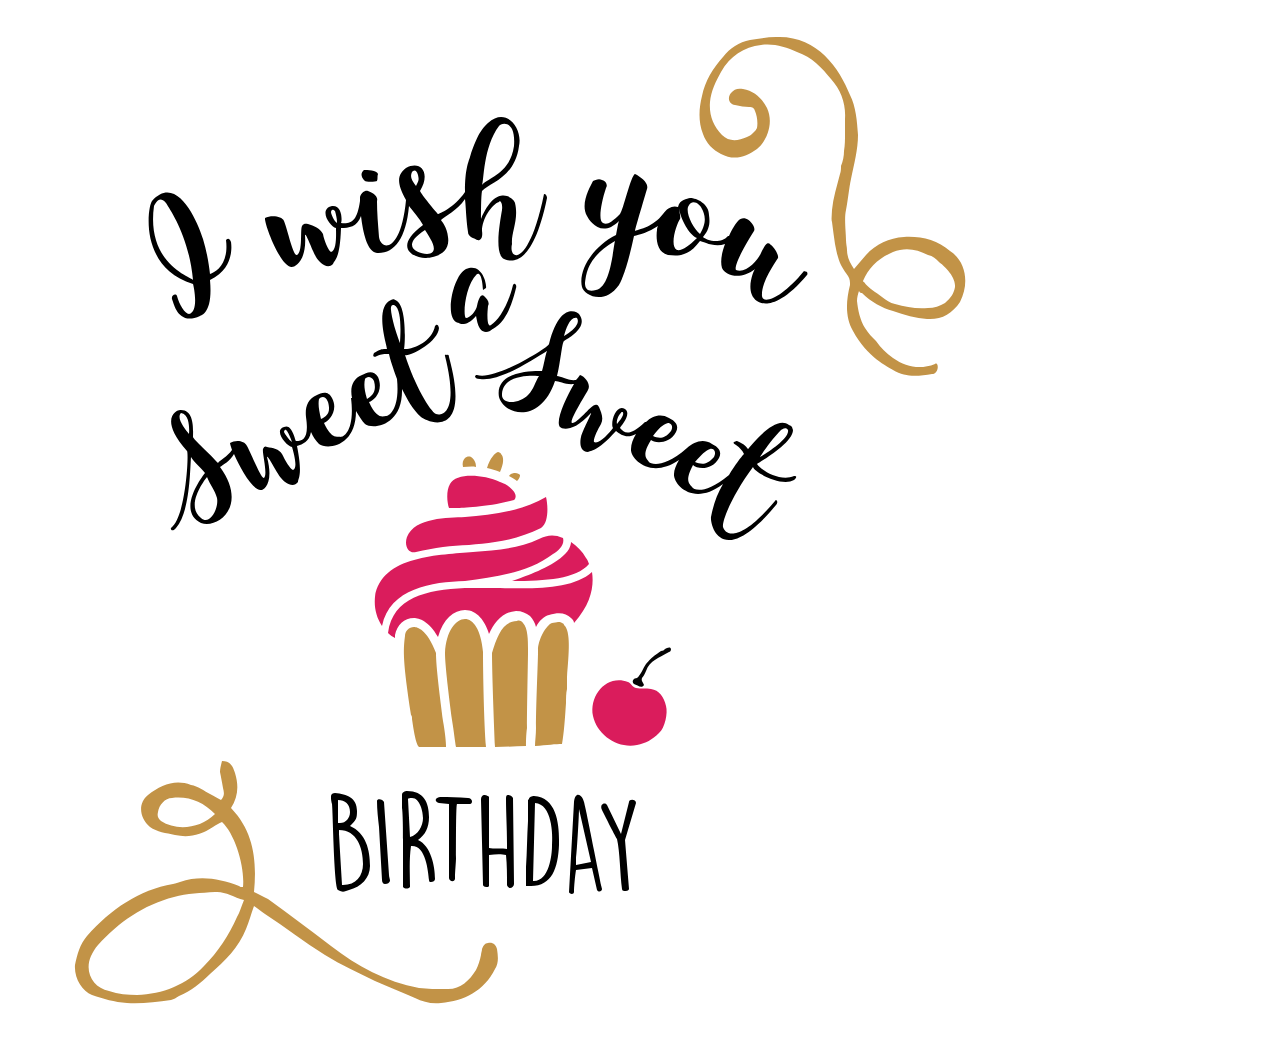
==== anim/index.html @ c89a93e7 "Create index.html" ====
<!DOCTYPE html> 
<html>
    <head>  
        <link href="main.css" rel="stylesheet">
        <meta name="viewport" content="width=device-width, initial-scale=1.0">
        <meta http-equiv="X-UA-Compatible" content="ie=edge">
        <script>setTimeout(function(){ window.location.replace("https://kdbday.github.io/HBD/final/"); }, 8000);</script>
        <title>Happy Birthday Kuldeep!</title>
    </head>
    <body>
<?xml version="1.0" standalone="no"?><!-- Generator: Gravit.io --><svg xmlns="http://www.w3.org/2000/svg" xmlns:xlink="http://www.w3.org/1999/xlink" id="root" style="isolation:isolate" viewBox="0 0 1024 1024" width="1024" height="1024"><g id="I_Wish_You_A_Swwet_Sweet_Bithday_SVG">
  <g id="null">
    <path id="i" d=" M 218 232 C 221 256 208 264 202 266 C 201 257 199 244 195 231 C 191 218 170 164 144 193 C 140 198 130 259 185 276 C 186 279 191 304 181 306 C 177 306 171 296 169 288 C 168 285 163 287 164 291 C 166 296 170 318 192 308 C 194 307 205 304 202 272 C 228 260 223 234 223 234 C 221 228 218 232 218 232 Z  M 185 272 C 183 269 138 256 146 198 C 148 195 151 187 158 195 C 163 203 181 229 185 272 Z " fill="rgb(0,0,0)"/>
    <path id="dot" d=" M 369 173 C 370 171 369 168 370 166 C 369 162 359 162 356 162 C 356 162 350 166 357 173 C 357 174 368 174 369 173 Z " fill="rgb(0,0,0)"/>
    <path id="wish" d=" M 536 186 C 521 260 500 253 504 236 C 503 224 511 212 507 195 C 506 190 488 175 473 211 C 473 205 473 188 474 183 C 481 175 507 170 511 138 C 515 120 498 98 480 115 C 477 118 470 123 462 149 C 460 155 457 162 457 183 C 457 183 457 184 457 184 C 446 200 431 206 430 206 C 429 205 416 190 412 183 C 423 165 413 152 398 160 C 392 165 386 171 398 192 C 393 245 373 243 371 229 C 370 216 369 205 369 193 C 370 190 368 186 360 183 C 357 182 353 185 352 189 C 352 189 352 191 352 193 C 352 193 352 193 352 193 C 349 214 343 216 333 215 C 334 214 335 197 324 198 C 310 201 322 219 328 220 C 328 227 329 242 323 244 C 320 242 316 232 315 226 C 312 220 306 218 300 216 C 298 216 296 215 294 218 C 292 222 295 244 289 247 C 285 248 280 223 276 213 C 274 208 263 207 257 210 C 256 216 273 260 284 259 C 287 259 299 253 297 227 C 298 225 304 242 308 249 C 311 254 319 262 325 256 C 327 251 332 251 333 220 C 341 220 349 219 353 208 C 355 224 359 244 369 245 C 386 246 398 231 401 198 C 404 202 412 211 415 217 C 383 241 408 250 417 250 C 422 250 443 248 440 229 C 439 219 434 214 433 212 C 437 208 449 203 457 191 C 458 200 458 210 460 224 C 460 229 466 230 469 232 C 473 233 475 229 474 223 C 474 211 484 196 491 194 C 491 192 495 193 494 202 C 492 214 486 246 496 251 C 498 251 523 268 539 190 C 539 190 539 188 538 187 C 538 186 536 186 536 186 Z  M 491 118 C 493 115 508 111 506 138 C 502 166 479 170 474 177 C 476 174 475 139 491 118 Z  M 329 215 C 326 213 323 206 323 204 C 323 203 324 200 327 203 C 328 207 329 210 329 215 Z  M 408 178 C 406 175 401 170 404 164 C 405 163 408 160 410 167 C 411 172 411 172 408 178 Z  M 419 246 C 409 246 392 238 417 222 C 422 230 433 245 419 246 Z " fill="rgb(0,0,0)"/>
    <path id="you" d=" M 799 264 C 799 264 796 263 796 263 C 774 290 755 297 754 288 C 753 275 765 258 770 250 C 771 247 766 239 763 237 C 761 235 759 232 753 245 C 750 252 738 266 728 262 C 727 261 727 253 746 223 C 747 221 746 219 745 217 C 741 210 734 208 730 213 C 728 215 724 221 721 228 C 721 228 720 228 720 228 C 712 237 698 232 695 229 C 702 221 702 214 701 207 C 701 196 689 190 682 190 C 679 191 672 191 670 199 C 665 197 659 200 655 206 C 645 219 632 221 627 223 C 628 218 637 188 639 181 C 641 175 633 169 627 166 C 623 167 615 203 612 206 C 603 215 599 217 595 215 C 590 213 593 195 598 180 C 600 177 598 173 594 172 C 591 170 587 172 585 173 C 582 179 572 196 579 208 C 581 212 593 231 611 213 C 610 215 609 222 608 227 C 584 239 570 263 574 279 C 576 287 596 298 611 277 C 613 274 619 261 626 228 C 631 227 641 224 650 218 C 649 220 649 221 649 222 C 648 229 648 244 660 247 C 670 248 680 249 692 233 C 694 233 706 240 717 236 C 714 244 712 253 714 260 C 717 267 732 273 747 261 C 746 262 736 284 749 293 C 751 294 766 306 799 267 C 799 267 800 266 799 264 Z  M 588 282 C 581 284 577 282 577 275 C 578 267 579 249 607 233 C 605 240 603 279 588 282 Z  M 669 242 C 661 238 669 215 672 211 C 673 210 671 202 671 201 C 674 215 683 228 689 230 C 681 238 674 243 669 242 Z  M 692 226 C 685 220 678 206 680 199 C 684 190 692 196 694 201 C 696 205 700 213 692 226 Z " fill="rgb(0,0,0)"/>
  </g>
    <path id="a" d=" M 475 282 C 474 262 469 266 469 266 C 456 279 455 310 458 310 C 462 310 468 303 469 298 C 471 288 474 286 476 288 C 479 291 482 294 480 298 C 478 319 482 318 483 317 C 490 313 500 298 505 277 C 505 277 506 275 507 276 C 509 277 508 280 508 280 C 499 318 486 319 482 323 C 470 328 469 311 468 308 C 461 317 453 317 451 315 C 435 313 445 267 458 261 C 474 254 479 276 478 280 L 475 282 Z " fill="rgb(0,0,0)"/>
  <g id="null">
    <path id="sweet1" d=" M 427 318 C 424 334 404 342 396 341 C 397 338 399 300 389 293 C 386 291 385 291 383 292 C 366 299 379 338 379 341 C 377 341 373 340 366 345 C 366 345 363 351 369 348 C 374 346 376 346 381 346 C 382 351 385 360 389 371 C 392 401 381 408 378 408 C 375 408 369 412 361 394 C 366 393 376 383 370 369 C 365 361 358 365 354 367 C 344 371 342 380 344 390 C 344 390 343 390 343 390 C 347 422 336 429 333 429 C 329 428 324 432 316 415 C 320 414 331 403 324 390 C 320 382 313 385 309 387 C 299 391 297 400 298 409 C 298 409 298 409 298 409 C 301 429 296 433 288 433 C 287 432 284 415 276 419 C 265 422 279 439 284 439 C 286 446 290 460 285 462 C 282 461 277 452 274 446 C 271 441 265 440 259 439 C 258 438 256 438 255 441 C 254 445 260 466 256 470 C 253 471 244 447 239 438 C 236 432 227 432 222 435 C 222 436 223 439 224 442 C 224 442 224 442 224 442 C 219 449 212 452 210 455 C 203 447 185 431 185 429 C 185 423 187 401 172 402 C 169 402 150 410 179 443 C 181 445 178 509 163 520 C 162 522 165 524 168 520 C 182 504 182 463 183 449 C 186 454 193 460 197 465 C 197 465 167 502 193 515 C 211 521 240 497 212 459 C 215 457 222 453 226 446 C 232 460 245 483 253 482 C 256 482 266 475 259 449 C 260 447 268 464 273 470 C 276 474 285 481 290 474 C 290 470 295 468 289 438 C 295 436 301 434 303 424 C 305 429 308 433 311 436 C 319 442 348 439 348 403 C 351 408 354 413 357 416 C 365 422 395 418 394 381 C 399 391 405 402 413 409 C 419 414 464 433 441 349 C 441 349 441 346 439 347 C 436 346 437 348 437 348 C 451 404 435 408 428 406 C 422 403 407 378 397 347 C 402 349 430 334 431 320 C 431 320 430 314 427 318 Z  M 173 405 C 183 406 181 426 181 426 C 177 421 168 410 173 405 Z  M 209 490 C 211 500 202 518 193 510 C 176 497 199 469 199 469 C 202 477 207 482 209 490 Z  M 284 434 C 281 432 277 426 276 424 C 276 423 277 420 279 423 C 281 426 282 429 284 434 Z  M 311 391 C 313 389 317 387 320 394 C 323 405 319 408 313 411 C 311 402 310 397 311 391 Z  M 357 371 C 358 369 363 367 366 373 C 369 384 364 388 359 391 C 356 381 356 376 357 371 Z  M 386 297 C 395 300 392 333 392 335 C 390 330 384 313 383 302 C 383 302 382 296 386 297 Z " fill="rgb(0,0,0)"/>
    <path id="sweet2" d=" M 786 468 C 772 474 753 462 749 456 C 752 454 785 435 785 422 C 784 419 784 418 781 417 C 767 406 742 439 740 441 C 739 440 737 436 729 433 C 729 433 722 434 728 437 C 732 440 734 442 736 446 C 733 449 727 457 721 467 C 697 487 686 482 684 479 C 682 476 676 474 685 457 C 689 461 704 463 711 450 C 715 442 708 438 704 436 C 695 430 686 434 679 440 C 679 440 679 440 679 440 C 655 461 643 456 641 454 C 639 451 633 448 643 432 C 646 435 661 437 668 424 C 672 416 665 412 661 410 C 653 405 644 408 638 414 C 637 414 637 414 637 414 C 622 428 617 426 612 420 C 613 418 624 406 617 401 C 608 395 602 415 605 420 C 601 425 591 437 586 434 C 585 431 590 421 593 416 C 596 410 593 404 591 399 C 590 398 590 396 587 397 C 582 398 569 416 564 415 C 561 413 575 391 580 382 C 583 377 578 369 572 367 C 571 368 570 370 568 372 C 568 372 568 372 568 372 C 560 373 553 368 549 368 C 552 358 554 334 556 333 C 561 330 581 319 571 306 C 569 304 552 293 541 336 C 541 339 487 373 469 367 C 466 367 466 371 472 371 C 493 374 527 350 539 343 C 537 348 536 357 534 363 C 534 363 486 360 491 389 C 496 407 532 417 547 373 C 551 373 558 377 566 376 C 558 390 547 413 552 419 C 554 421 565 425 583 405 C 584 405 575 421 573 429 C 572 433 571 444 580 444 C 583 442 588 445 608 423 C 613 427 619 431 628 426 C 625 431 623 436 623 441 C 622 450 642 472 671 452 C 668 457 666 462 666 466 C 665 476 685 499 715 476 C 709 486 705 498 703 509 C 702 517 713 563 768 497 C 768 497 770 495 769 493 C 768 491 767 493 767 493 C 730 537 717 526 715 519 C 714 512 725 486 745 459 C 747 465 774 479 786 472 C 786 472 791 468 786 468 Z  M 569 310 C 574 318 556 328 556 328 C 558 321 562 308 569 310 Z  M 520 387 C 513 395 493 398 494 386 C 495 364 531 368 531 368 C 527 374 526 381 520 387 Z  M 609 416 C 608 413 611 406 613 405 C 613 404 616 403 615 407 C 614 410 612 412 609 416 Z  M 660 415 C 662 415 666 417 663 423 C 656 432 650 430 645 428 C 651 420 654 417 660 415 Z  M 702 441 C 705 440 709 443 706 449 C 698 458 693 456 687 454 C 694 446 697 443 702 441 Z  M 780 422 C 782 431 754 448 752 449 C 755 444 765 430 773 422 C 773 422 778 418 780 422 Z " fill="rgb(0,0,0)"/>
  </g>
  <g id="birthday">
    <path d=" M 342 818 C 348 812 349 811 349 803 C 349 790 339 786 327 785 C 325 785 323 786 323 788 C 323 791 323 792 324 796 C 325 807 326 879 330 882 C 334 884 335 884 338 883 L 341 882 C 353 879 362 870 362 858 C 362 842 358 825 342 818 Z  M 330 808 C 330 806 330 794 330 792 C 337 792 342 796 342 804 C 342 810 338 815 332 815 C 332 815 331 815 330 815 C 330 814 330 809 330 808 Z  M 335 877 L 334 877 C 333 860 332 844 331 826 C 331 826 331 823 331 822 C 349 822 355 840 355 856 C 355 868 348 877 335 877 Z " fill="rgb(0,0,0)"/>
    <path d=" M 376 794 C 375 791 369 790 369 793 C 369 802 370 810 371 819 L 374 872 C 374 874 375 876 377 876 C 380 876 381 875 382 873 C 382 871 381 869 381 867 L 376 794 Z " fill="rgb(0,0,0)"/>
    <path d=" M 410 832 C 417 827 421 820 421 809 C 421 795 416 783 399 783 C 397 783 394 784 394 787 L 394 787 C 394 789 394 799 394 800 C 395 806 395 828 395 831 C 395 839 395 872 395 879 C 397 881 400 881 402 879 C 402 865 401 852 403 838 C 403 838 404 838 404 838 C 418 838 420 863 421 872 C 421 874 422 874 423 874 C 425 874 427 873 427 871 C 427 858 423 838 410 832 Z  M 402 829 L 400 791 C 400 790 403 790 404 790 C 412 790 415 804 415 810 C 415 818 410 827 402 829 Z " fill="rgb(0,0,0)"/>
    <path d=" M 460 790 C 450 789 441 789 432 789 C 426 790 427 794 431 795 L 441 796 C 441 796 441 819 441 828 C 441 837 441 862 441 870 C 441 873 446 875 447 871 L 447 869 C 447 864 448 854 448 850 C 448 834 448 796 449 796 L 462 796 C 465 796 465 790 460 790 Z " fill="rgb(0,0,0)"/>
    <path d=" M 500 787 C 498 787 498 789 498 791 C 498 805 499 819 499 836 L 499 841 C 495 840 485 841 481 840 L 481 789 C 481 788 477 787 477 787 C 474 787 473 789 473 792 L 475 877 C 475 878 477 879 478 879 C 479 879 481 879 481 878 L 481 847 C 488 846 494 846 498 847 C 499 857 499 867 499 877 C 499 878 501 880 502 880 L 502 880 C 504 880 506 878 506 876 L 505 790 C 504 788 502 787 500 787 Z " fill="rgb(0,0,0)"/>
    <path d=" M 526 788 L 526 788 C 524 788 521 789 521 791 L 520 792 C 520 794 520 811 520 813 C 519 829 519 844 518 859 C 518 864 518 878 518 878 C 520 878 522 878 523 878 C 544 878 550 860 551 837 C 551 836 551 834 551 832 C 551 815 548 789 526 788 Z  M 544 838 C 544 847 541 873 526 873 C 526 873 525 873 525 873 L 527 795 C 544 796 545 826 544 838 Z " fill="rgb(0,0,0)"/>
    <path d=" M 566 794 L 561 884 C 561 886 566 887 566 884 C 566 879 567 868 568 862 L 584 860 L 589 882 C 591 885 594 883 594 881 C 581 817 579 806 576 794 C 574 786 567 783 566 794 Z  M 568 857 C 568 856 568 851 568 850 C 569 843 571 808 571 801 L 583 854 L 568 857 Z " fill="rgb(0,0,0)"/>
    <path d=" M 628 795 C 628 791 621 791 621 794 L 613 826 L 599 797 C 598 794 591 795 594 802 C 596 806 606 826 609 831 C 612 844 612 866 614 881 C 614 883 616 883 618 883 C 619 883 621 882 621 881 L 617 832 L 628 795 L 628 795 L 628 795 Z " fill="rgb(0,0,0)"/>
  </g>
  <g id="cake">
    <path id="g2" d=" M 578 550 C 579 551 580 553 581 556 C 568 571 538 573 504 573 C 508 572 512 570 515 569 C 529 564 553 554 561 541 C 562 539 563 536 563 534 C 569 538 574 543 578 550 Z " fill="rgb(218,28,92)"/>
    <path id="t4" d=" M 507 465 C 510 465 511 466 512 467 C 512 468 512 470 509 473 C 507 471 504 470 501 468 C 501 468 501 468 501 468 C 503 465 506 465 507 465 Z " fill="rgb(194,147,71)"/>
    <path id="t3" d=" M 490 444 C 491 444 493 445 493 446 C 496 449 496 455 492 464 C 492 464 492 464 492 464 C 488 462 483 461 479 460 C 482 450 487 445 490 444 Z " fill="rgb(194,147,71)"/>
    <path id="t2" d=" M 457 450 C 458 449 461 448 463 449 C 466 451 468 454 468 459 C 464 458 459 459 455 459 C 454 455 455 452 457 450 Z " fill="rgb(194,147,71)"/>
    <path id="t1" d=" M 442 476 C 448 465 474 466 492 474 C 492 474 492 474 492 474 C 492 474 492 474 492 474 C 494 475 495 475 497 476 C 502 479 510 485 507 491 C 506 492 506 492 506 492 C 481 499 454 500 449 500 C 447 500 444 500 441 500 C 439 494 438 483 442 476 Z " fill="rgb(218,28,92)"/>
    <path id="g1" d=" M 399 529 C 407 509 440 510 457 509 C 484 507 515 503 538 489 C 540 497 541 515 533 520 C 518 527 504 532 487 534 C 470 537 452 537 435 539 C 426 540 417 542 408 544 C 400 546 396 537 399 529 C 402 522 396 536 399 529 Z " fill="rgb(218,28,92)"/>
    <path id="g3" d=" M 367 589 C 373 547 433 547 465 544 C 487 542 510 541 531 531 C 539 527 546 526 555 530 C 557 537 550 543 545 546 C 520 565 487 569 457 573 C 424 574 382 580 374 618 C 368 609 366 599 367 589 C 369 571 366 599 367 589 Z " fill="rgb(218,28,92)"/>
    <path id="g4" d=" M 387 627 C 387 628 387 629 387 630 C 385 629 382 627 380 625 C 385 589 418 582 457 580 C 457 580 457 580 457 580 C 457 580 457 580 457 580 C 459 580 460 580 461 580 C 471 580 482 580 492 580 C 529 581 565 581 584 564 C 586 577 584 595 566 615 C 566 613 565 612 563 610 C 558 605 551 604 541 607 C 536 608 531 613 528 619 C 527 615 525 611 522 608 C 518 605 514 603 508 603 C 494 604 486 615 481 626 C 477 613 469 602 457 602 C 446 602 435 611 430 629 C 421 613 411 610 406 610 C 396 610 389 617 387 627 Z " fill="rgb(218,28,92)"/>
    <path id="b2" d=" M 444 712 C 441 689 437 657 437 645 C 438 623 448 611 457 611 C 465 611 473 621 475 644 C 475 664 476 716 478 739 C 468 739 457 739 448 739 C 447 734 446 724 444 712 Z " fill="rgb(194,147,71)"/>
    <path id="b3" d=" M 484 645 C 489 628 495 613 509 613 C 511 612 514 613 515 615 C 520 620 520 633 520 641 C 520 642 520 643 520 644 C 520 656 519 694 519 720 C 518 727 518 734 518 738 C 508 738 498 739 487 739 C 486 717 484 664 484 645 Z " fill="rgb(194,147,71)"/>
    <path id="b1" d=" M 404 711 C 404 709 404 708 403 707 C 395 654 395 643 397 628 C 397 623 401 619 406 619 C 409 619 419 621 428 645 C 428 659 432 689 435 713 C 437 724 438 734 438 739 C 422 739 413 739 411 739 C 409 737 407 732 404 711 Z " fill="rgb(194,147,71)"/>
    <path id="b4" d=" M 559 669 C 559 673 559 677 559 681 C 558 685 558 690 558 695 C 557 710 556 725 554 736 C 548 736 539 737 527 738 C 527 733 528 727 528 720 C 528 694 530 656 530 644 C 530 644 530 644 530 644 L 530 642 C 530 632 538 617 544 615 C 546 615 549 614 550 614 C 554 614 556 616 556 617 C 563 623 561 645 559 669 Z " fill="rgb(194,147,71)"/>
    </g>
    <g id="cherry">
      <path id="tail" d=" M 626 676 C 626 676 627 676 626 676 C 623 673 626 670 629 670 C 633 667 635 660 638 656 C 643 650 647 647 653 643 C 655 643 656 642 657 641 C 659 640 662 638 663 641 C 663 643 662 644 661 644 C 651 650 642 652 638 663 C 637 665 636 668 634 670 C 633 673 635 674 636 677 C 634 681 629 677 626 676 Z " fill-rule="evenodd" fill="rgb(4,4,4)"/>
      <g id="null">
        <path d=" M 658 698 C 656 689 651 682 643 681 C 638 680 633 681 628 680 C 624 679 623 675 620 674 C 599 666 581 687 585 708 C 589 727 610 741 629 737 C 638 735 644 732 651 725 C 657 720 660 705 658 698 C 657 695 659 700 658 698 Z " fill-rule="evenodd" fill="rgb(218,28,92)"/>
        <path d=" M 634 680 C 634 680 634 680 634 680 C 634 680 634 680 634 680 Z " fill-rule="evenodd" fill="rgb(218,28,92)"/>
      </g>
    </g>
    <path id="sprinkle1" d=" M 207 806 C 195 794 181 788 164 790 C 157 790 151 797 150 804 C 149 808 150 810 153 813 C 168 823 192 821 207 806 Z  M 236 892 C 225 889 217 883 207 884 C 193 885 179 885 166 889 C 135 897 111 914 90 937 C 87 940 85 944 83 948 C 76 964 85 980 101 983 C 110 986 120 987 129 987 C 155 986 178 977 196 958 C 210 944 221 927 229 909 C 232 904 233 899 236 892 Z  M 246 898 C 243 906 241 914 238 921 C 231 939 217 953 202 966 C 193 975 183 983 171 988 C 168 990 166 991 163 992 C 148 994 133 996 119 995 C 106 994 96 991 84 987 C 74 983 66 970 67 957 C 69 947 72 936 79 928 C 103 901 131 882 165 876 C 168 875 170 875 172 874 C 193 867 212 871 231 878 C 232 879 233 879 235 879 C 237 859 227 826 214 814 C 211 815 208 817 205 819 C 193 827 181 830 167 827 C 158 825 149 824 142 819 C 131 810 130 795 140 787 C 153 777 167 771 183 777 C 190 778 196 783 202 786 C 206 788 209 790 213 792 C 217 788 216 784 215 780 C 214 774 213 769 212 764 C 212 761 213 757 214 753 C 223 753 225 759 227 765 C 231 778 230 789 223 800 C 246 824 249 853 246 884 C 251 886 255 889 260 891 C 281 906 302 922 323 938 C 349 958 378 974 411 980 C 420 981 428 981 438 981 C 452 982 461 973 468 962 C 470 958 472 952 473 947 C 473 945 474 943 474 941 C 475 938 477 935 480 935 C 485 934 488 937 489 941 C 490 948 491 955 487 961 C 476 983 456 993 433 995 C 423 996 415 994 407 990 C 394 984 380 979 367 973 C 351 965 333 957 317 947 C 296 934 277 919 257 906 C 253 903 250 901 246 898 Z " fill="rgb(194,147,71)"/>
    <path id="sprinkle2" d=" M 855 273 C 855 273 855 274 856 274 C 861 281 868 284 874 289 C 878 292 882 295 887 296 C 898 299 908 301 920 300 C 926 300 932 298 937 295 C 943 290 946 285 947 279 C 948 268 935 257 931 254 C 928 251 925 248 920 247 C 909 241 897 239 885 244 C 871 250 861 259 855 273 Z  M 846 261 C 850 256 854 252 858 247 C 868 236 881 230 896 229 C 913 228 929 232 942 243 C 959 254 961 277 952 294 C 944 306 933 312 919 311 C 908 310 896 307 885 303 C 874 300 863 294 854 285 C 853 285 852 285 851 283 C 850 286 849 289 849 293 C 850 302 852 312 857 320 C 860 325 864 329 868 333 C 873 340 878 345 885 350 C 898 359 912 362 927 356 C 928 355 929 356 929 356 C 931 359 929 366 924 366 C 911 368 898 370 885 362 C 880 359 859 349 845 323 C 837 309 838 293 842 277 C 842 274 842 271 840 268 C 836 262 832 257 830 249 C 829 246 828 241 827 236 C 826 229 825 222 824 214 C 823 211 824 206 824 202 C 825 190 829 178 832 166 C 833 163 833 161 833 158 C 835 153 836 148 836 143 C 837 137 837 131 837 126 C 837 121 837 116 837 111 C 838 96 833 82 823 71 C 814 60 804 49 789 44 C 778 39 765 35 753 37 C 736 39 722 48 713 64 C 708 73 703 83 702 94 C 701 107 705 118 714 127 C 721 134 730 133 739 129 C 742 128 744 126 746 124 C 747 123 748 122 749 120 C 750 114 749 108 747 103 C 746 100 745 99 741 99 C 737 99 732 98 727 97 C 721 96 719 90 723 85 C 726 81 730 80 735 81 C 746 83 754 90 759 100 C 766 115 759 133 749 141 C 738 149 726 153 713 146 C 705 142 698 135 695 126 C 690 113 691 100 694 88 C 697 73 705 60 715 49 C 722 40 731 34 742 32 C 750 31 759 29 768 29 C 808 27 831 59 842 87 C 848 99 849 113 850 127 C 850 142 846 156 843 171 C 841 180 840 192 838 202 C 836 210 838 225 838 232 C 838 236 839 239 839 242 C 839 249 842 255 846 261 Z " fill="rgb(194,147,71)"/>
  </g>
</svg>
<script src="main.js"></script>
    </body>
</html>
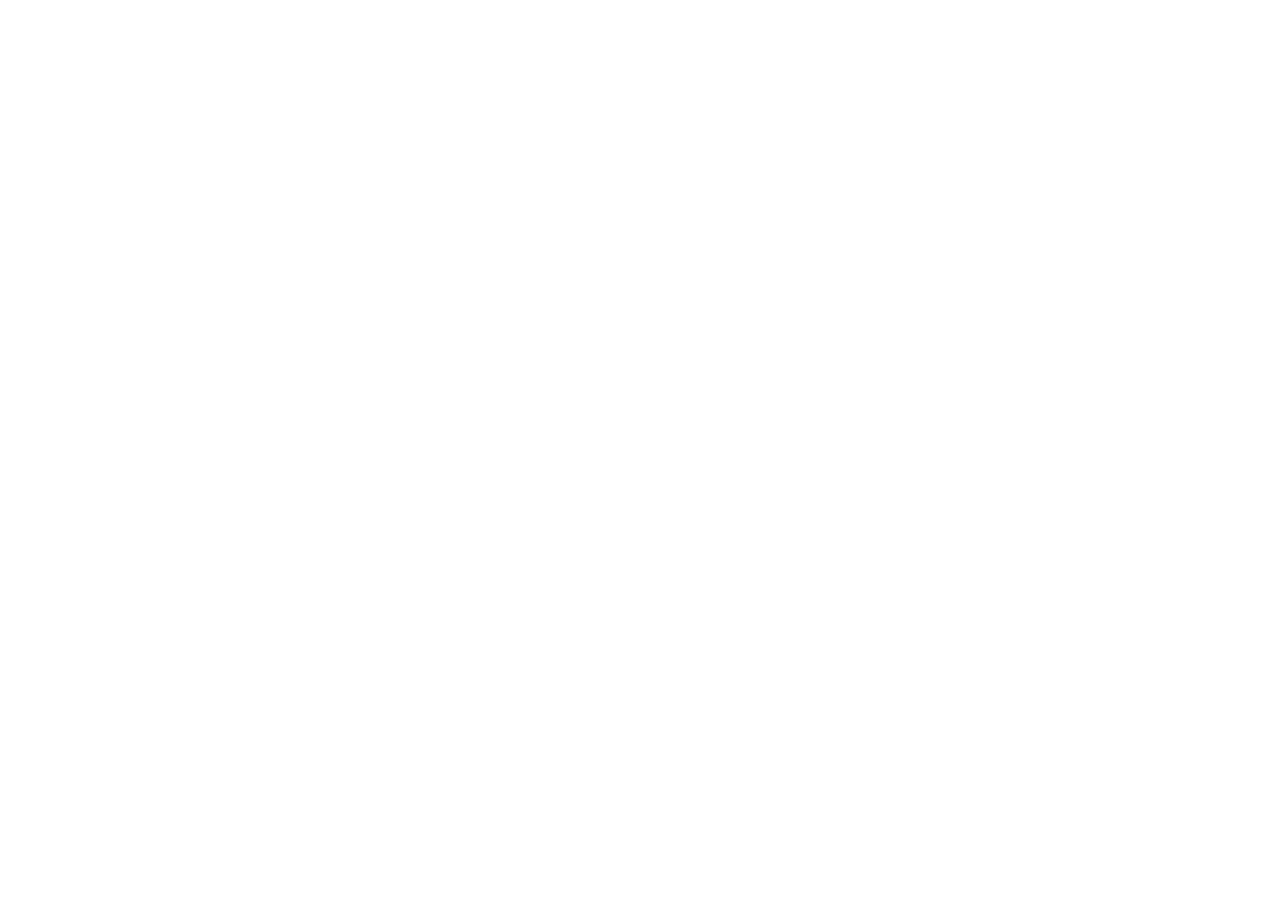
==== commit 59df2b3e: "Update index.html" ====
--- a/anim/index.html
+++ b/anim/index.html
@@ -4,7 +4,7 @@
         <link href="main.css" rel="stylesheet">
         <meta name="viewport" content="width=device-width, initial-scale=1.0">
         <meta http-equiv="X-UA-Compatible" content="ie=edge">
-        <script>setTimeout(function(){ window.location.replace("https://kdbday.github.io/HBD/final/"); }, 8000);</script>
+        <script>setTimeout(function(){ window.location.replace("https://DevRyuk.github.io/HBirthday/final/"); }, 8000);</script>
         <title>Happy Birthday Kuldeep!</title>
     </head>
     <body>
--- a/anim/main.css
+++ b/anim/main.css
@@ -0,0 +1,239 @@
+body {
+  background: lighten(cyan, 40%);
+}
+svg {
+  height: auto;
+  left: 50%;
+  max-width: 600px;
+  position: absolute;
+  top: 50%;
+  transform: translate(-50%, -50%);
+  width: 100%;
+  g {
+    > g {
+      fill: transparent;
+      > path {
+        fill: inherit
+      } 
+    }
+    path {
+      fill: transparent;
+      stroke: black;
+      stroke-width: 1;
+    }
+  }
+}
+#i {
+  animation: i 1s forwards;
+  animation-delay: 0s;
+  opacity: 0;
+  stroke-dasharray: 2000;
+}
+#wish {
+  animation: i 1s forwards;
+  animation-delay: 0.5s;
+  opacity: 0;
+  stroke-dasharray: 2000;
+}
+#dot {
+  animation: i 1.2s forwards;
+  animation-delay: 0.5s;
+  opacity: 0;
+  stroke-dasharray: 2000;
+}
+#you {
+  animation: i 1.2s forwards;
+  animation-delay: 1s;
+  opacity: 0;
+  stroke-dasharray: 2000;
+}
+#a {
+  animation: i 1s forwards;
+  animation-delay: 1.5s;
+  opacity: 0;
+  stroke-dasharray: 2000;
+}
+#sweet1 {
+  animation: i 1.3s forwards;
+  animation-delay: 2s;
+  opacity: 0;
+  stroke-dasharray: 2000;
+}
+#sweet2 {
+  animation: i 1.3s forwards;
+  animation-delay: 2.5s;
+  opacity: 0;
+  stroke-dasharray: 2000;
+}
+#cake {
+  //animation: cake 1.5s forwards;
+  animation-delay: 3.1s;
+  opacity: 1;
+  stroke-dasharray: 2000;
+  //transform: scale(0);
+  transform-origin: center;
+  //animation-timing-function: cubic-bezier(1, -.3, .3, 1.05);
+  > * {
+    stroke: transparent;
+  }
+  > #t1 {
+    animation: fromTop .5s forwards 4.2s;
+    fill: rgb(218,28,92);
+    opacity: 0;
+  }
+  > #t2 {
+    animation: cake .4s forwards 4.3s;
+    fill: rgb(194,147,71);
+    opacity: 0;
+    transform-origin: center;
+  }
+  > #t3 {
+    animation: cake .4s forwards 4.4s;
+    fill: rgb(194,147,71);
+    opacity: 0;
+    transform-origin: center;
+  }
+  > #t4 {
+    animation: cake .4s forwards 4.5s;
+    fill: rgb(194,147,71);
+    opacity: 0;
+    transform-origin: center;
+  }
+  > #g1 {
+    animation: fromTop .5s forwards 4.2s;
+    fill: rgb(218,28,92);
+    opacity: 0;
+  }
+  > #g2 {
+    animation: fromTop .5s forwards 4s;
+    fill: rgb(218,28,92);
+    opacity: 0;
+  }
+  > #g3 {
+    animation: fromTop .5s forwards 4.1s;
+    fill: rgb(218,28,92);
+    opacity: 0;
+  }
+  > #g4 {
+    animation: fromTop .5s forwards 3.9s;
+    fill: rgb(218,28,92);
+    opacity: 0;
+  }
+  > #b1 {
+    animation: fromBottom .5s forwards 3.5s;
+    fill: rgb(194,147,71);
+    opacity: 0;
+  }
+  > #b2 {
+    animation: fromBottom .5s forwards 3.6s;
+    fill: rgb(194,147,71);
+    opacity: 0;
+  }
+  > #b3 {
+    animation: fromBottom .5s forwards 3.7s;
+    fill: rgb(194,147,71);
+    opacity: 0;
+  }
+  > #b4 {
+    animation: fromBottom .5s forwards 3.8s;
+    fill: rgb(194,147,71);
+    opacity: 0;
+  }
+}
+#cherry { 
+  animation: outOfScreen 1s forwards 4.6s;
+  opacity: 0;
+  #tail {
+    fill: rgb(4,4,4);
+  }
+  path {
+    fill: rgb(218,28,92);
+    stroke: transparent;
+  }
+}
+#birthday {
+  animation: i 1.4s forwards;
+  animation-delay: 3s;
+  opacity: 0;
+  stroke-dasharray: 2000;
+}
+#sprinkle1, #sprinkle2 {
+  animation: sprinkles 2.2s forwards;
+  animation-delay: 3s;
+  opacity: 0;
+  stroke-dasharray: 2000;
+}
+@keyframes cake {
+  0% {
+    opacity: 1;
+    transform: scale(0);
+  }
+  100% {
+    opacity: 1;
+    transform: scale(1);
+  }
+}
+@keyframes i {
+  0% {
+    opacity: 1;
+    stroke-dashoffset: -2000;
+  }
+  80% {
+    fill: transparent;
+    opacity: 1;
+    stroke-dashoffset: 0;
+  }
+  100% {
+    fill: #121212;
+    opacity: 1;
+    stroke-dashoffset: 0;
+  }
+}
+@keyframes outOfScreen {
+  0% {
+    opacity: 0;
+    transform: translateY(-100vh) translateX(-100%);
+  }
+  100% {
+    opacity: 1;
+    transform: translateY(0%) translateX(-100%);
+  }
+}
+@keyframes fromTop {
+  0% {
+    opacity: 0;
+    transform: translateY(-100%);
+  }
+  100% {
+    opacity: 1;
+    transform: translateY(0%);
+  }
+}
+@keyframes fromBottom {
+  0% {
+    opacity: 0;
+    transform: translateY(100%);
+  }
+  100% {
+    opacity: 1;
+    transform: translateY(0%);
+  }
+}
+@keyframes sprinkles {
+  0% {
+    stroke-dashoffset: -2000;
+    opacity: 1;
+  }
+  99% {
+    fill: transparent;
+    stroke: black;
+    stroke-dashoffset: 0;
+    opacity: 1;
+  }
+  100% {
+    fill: rgb(194,147,71);
+    stroke: transparent;
+    stroke-dashoffset: 0;
+    opacity: 1;
+  }
+}
